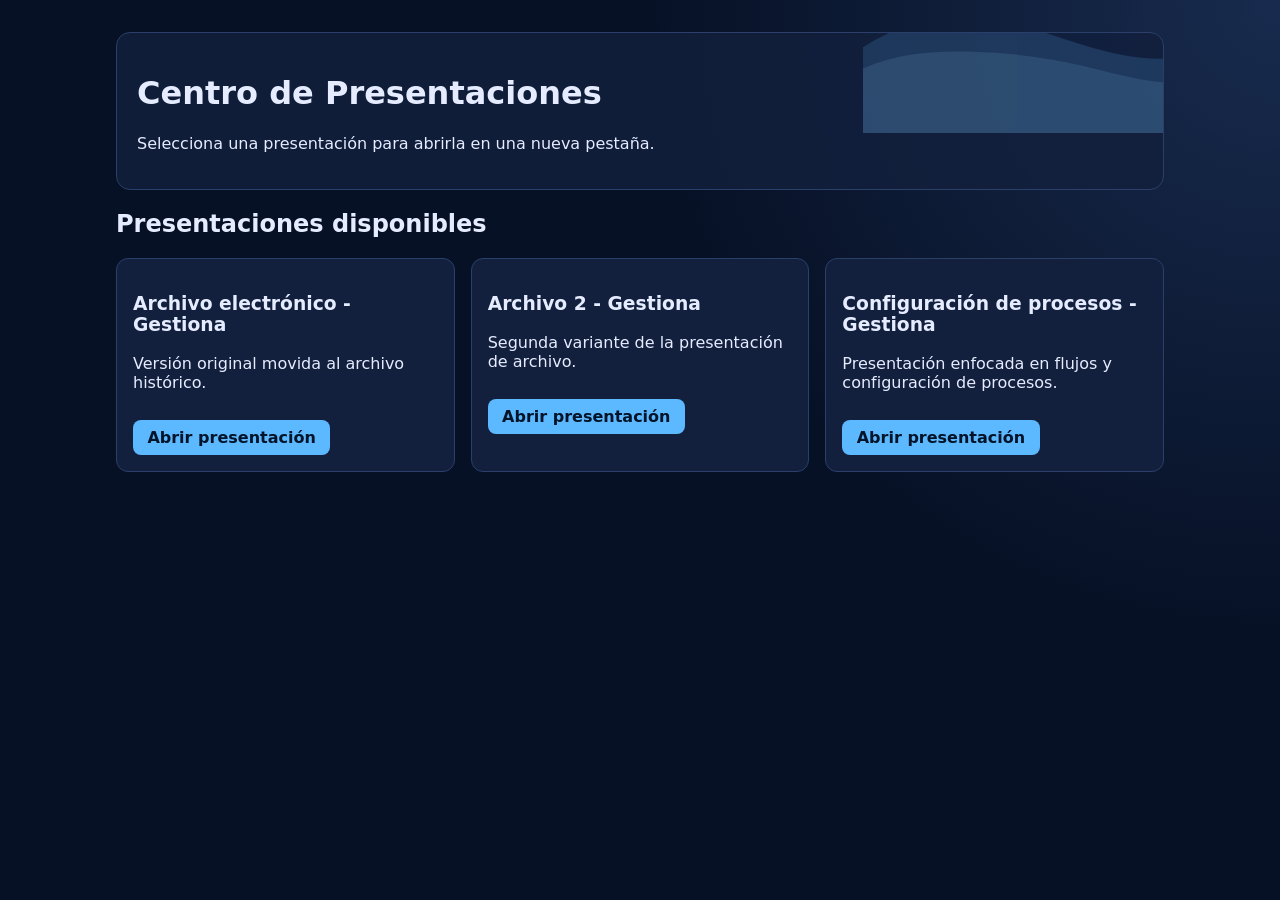
==== index.html @ 779e6be7 "feat: crear app lanzadora y archivar presentación original" ====
<!doctype html>
<html lang="es">
<head>
  <meta charset="UTF-8" />
  <meta name="viewport" content="width=device-width, initial-scale=1.0" />
  <title>Centro de Presentaciones</title>
  <link rel="stylesheet" href="recursos/app.css" />
</head>
<body>
  <main class="app">
    <header class="hero">
      <img src="recursos/brand-wave.svg" alt="Decoración" class="hero__bg" />
      <h1>Centro de Presentaciones</h1>
      <p>Selecciona una presentación para abrirla en una nueva pestaña.</p>
    </header>

    <section>
      <h2>Presentaciones disponibles</h2>
      <div id="presentations" class="grid" aria-live="polite"></div>
    </section>
  </main>

  <script src="app.js"></script>
</body>
</html>
---- recursos/app.css ----
:root {
  --bg: #071126;
  --card: #13203d;
  --card-border: #2a3f69;
  --text: #e6ecff;
  --accent: #5cb8ff;
}

* { box-sizing: border-box; }

body {
  margin: 0;
  min-height: 100vh;
  font-family: Inter, system-ui, -apple-system, Segoe UI, Roboto, sans-serif;
  background: radial-gradient(circle at top right, #182b4e, var(--bg) 40%);
  color: var(--text);
}

.app {
  max-width: 1080px;
  margin: 0 auto;
  padding: 2rem 1rem 3rem;
}

.hero {
  position: relative;
  overflow: hidden;
  border: 1px solid var(--card-border);
  border-radius: 14px;
  background: rgba(19, 32, 61, 0.82);
  padding: 1.25rem;
}

.hero__bg {
  position: absolute;
  right: -120px;
  top: -40px;
  width: 420px;
  opacity: .55;
  pointer-events: none;
}

.grid {
  margin-top: 1rem;
  display: grid;
  grid-template-columns: repeat(auto-fit, minmax(260px, 1fr));
  gap: 1rem;
}

.card {
  border: 1px solid var(--card-border);
  background: var(--card);
  border-radius: 12px;
  padding: 1rem;
  animation: fadeUp .45s ease both;
}

.btn {
  margin-top: .75rem;
  display: inline-block;
  color: #021429;
  background: var(--accent);
  padding: .5rem .9rem;
  border-radius: 8px;
  text-decoration: none;
  font-weight: 600;
}

@keyframes fadeUp {
  from { transform: translateY(8px); opacity: 0; }
  to { transform: translateY(0); opacity: 1; }
}
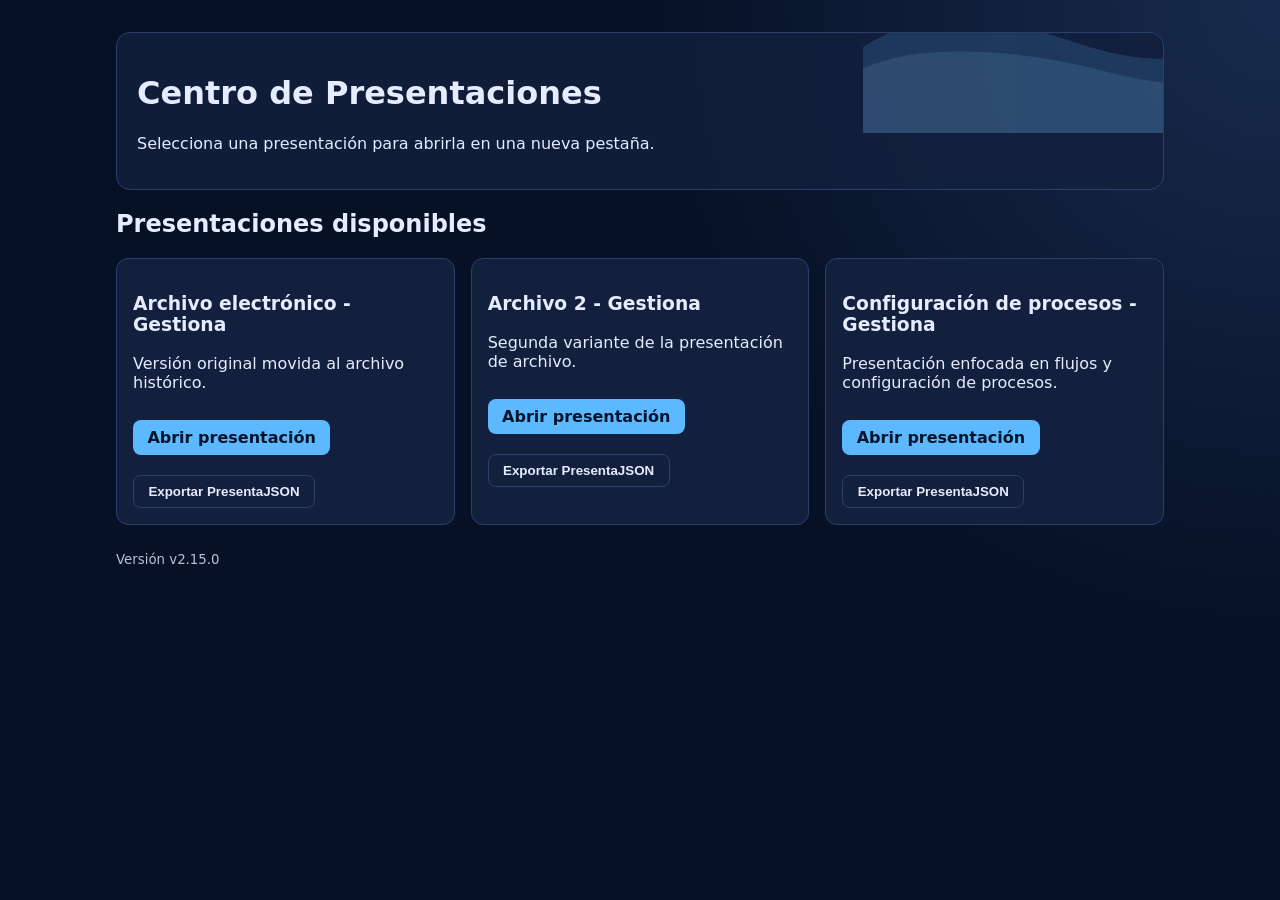
==== commit 0706e399: "Merge pull request #22 from javierogamm/codex/add-export-functionality-to-presentajson feat: exporta" ====
--- a/index.html
+++ b/index.html
@@ -18,6 +18,7 @@
       <h2>Presentaciones disponibles</h2>
       <div id="presentations" class="grid" aria-live="polite"></div>
     </section>
+    <footer class="app__footer"><small id="appVersion"></small></footer>
   </main>
 
   <script src="app.js"></script>
--- a/recursos/app.css
+++ b/recursos/app.css
@@ -70,3 +70,30 @@
   from { transform: translateY(8px); opacity: 0; }
   to { transform: translateY(0); opacity: 1; }
 }
+
+.card__actions {
+  display: flex;
+  gap: .5rem;
+  flex-wrap: wrap;
+}
+
+.btn {
+  border: none;
+  cursor: pointer;
+}
+
+.btn--ghost {
+  color: var(--text);
+  background: transparent;
+  border: 1px solid var(--card-border);
+}
+
+.btn:disabled {
+  opacity: .65;
+  cursor: wait;
+}
+
+.app__footer {
+  margin-top: 1.5rem;
+  opacity: .8;
+}
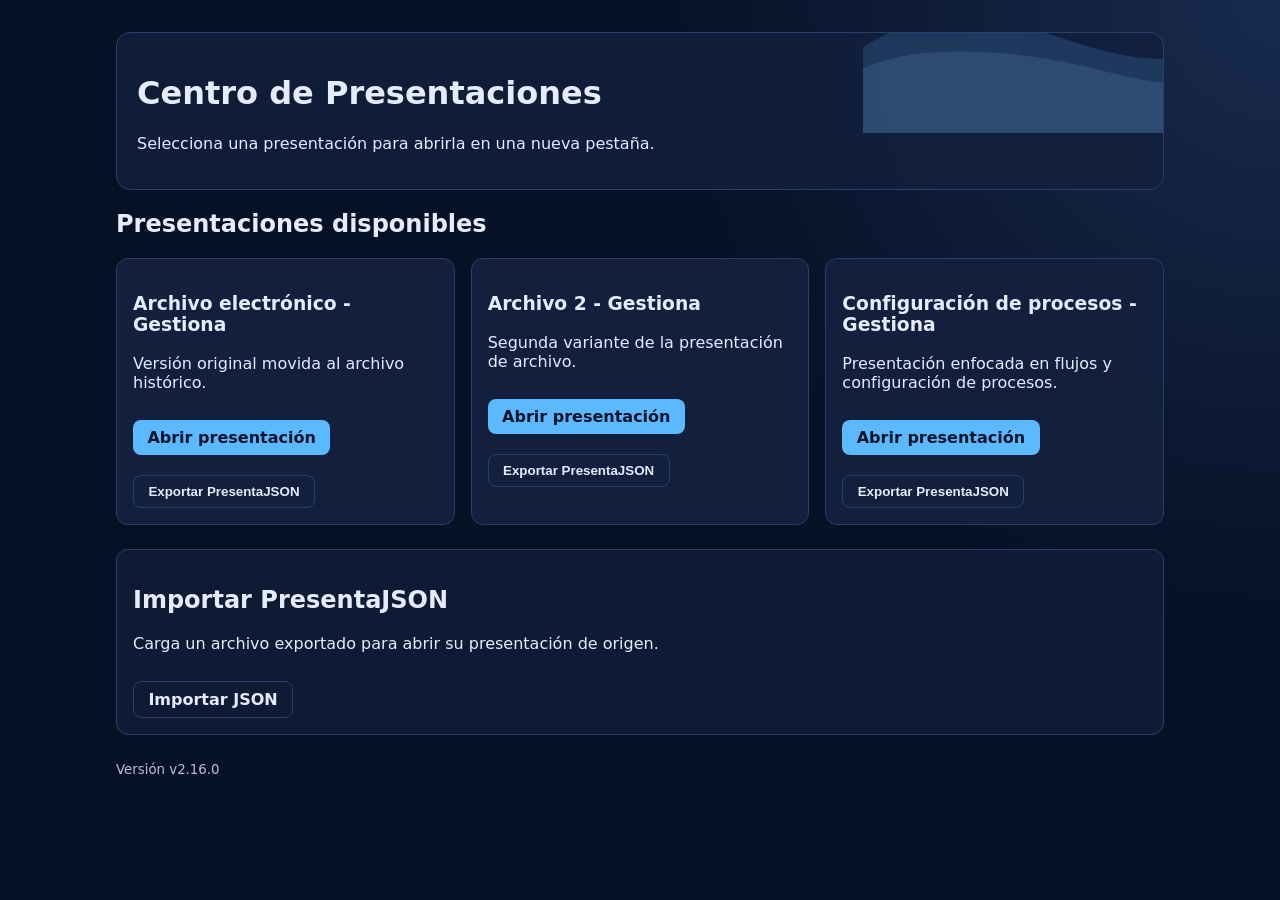
==== commit d8db620c: "Merge aa8b74ebf607f7bd7f56acb3e2925265b82e8384 into 0706e39965553be539a2756c0dc77058cf7749f3" ====
--- a/index.html
+++ b/index.html
@@ -18,6 +18,15 @@
       <h2>Presentaciones disponibles</h2>
       <div id="presentations" class="grid" aria-live="polite"></div>
     </section>
+    <section class="importer" aria-label="Importar PresentaJSON">
+      <h2>Importar PresentaJSON</h2>
+      <p>Carga un archivo exportado para abrir su presentación de origen.</p>
+      <div class="importer__actions">
+        <label class="btn btn--ghost" for="importPresentaJsonInput">Importar JSON</label>
+        <input id="importPresentaJsonInput" type="file" accept="application/json,.json" hidden />
+        <small id="importStatus" aria-live="polite"></small>
+      </div>
+    </section>
     <footer class="app__footer"><small id="appVersion"></small></footer>
   </main>
 
--- a/recursos/app.css
+++ b/recursos/app.css
@@ -97,3 +97,27 @@
   margin-top: 1.5rem;
   opacity: .8;
 }
+
+
+.importer {
+  margin-top: 1.5rem;
+  border: 1px solid var(--card-border);
+  background: rgba(19, 32, 61, 0.7);
+  border-radius: 12px;
+  padding: 1rem;
+}
+
+.importer__actions {
+  display: flex;
+  flex-wrap: wrap;
+  gap: .6rem;
+  align-items: center;
+}
+
+#importStatus {
+  opacity: .9;
+}
+
+.importer__status--error {
+  color: #ff9fa8;
+}
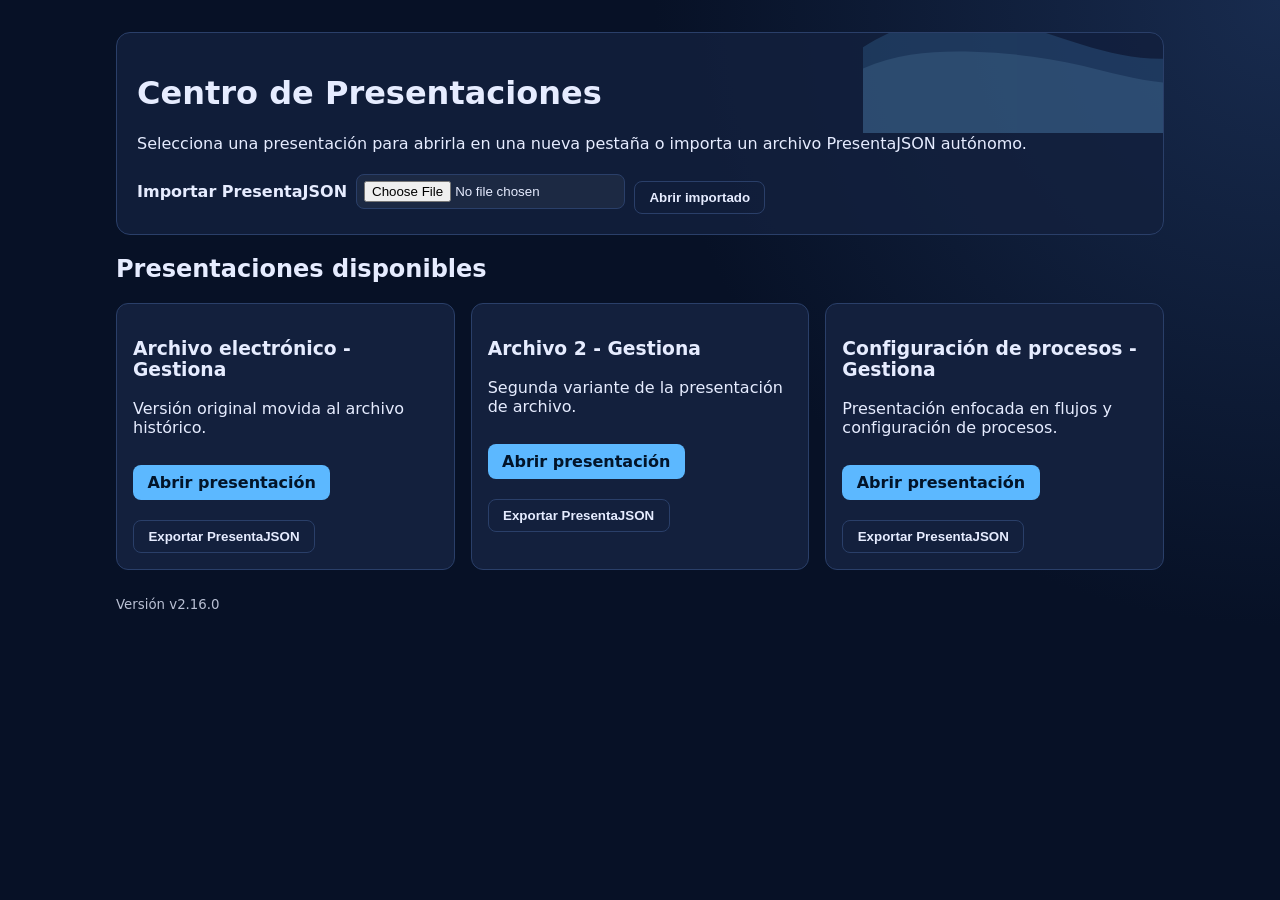
==== commit 988069a5: "Merge pull request #24 from javierogamm/codex/add-importador-para-presentajson-autonomas Añade impor" ====
--- a/index.html
+++ b/index.html
@@ -11,21 +11,17 @@
     <header class="hero">
       <img src="recursos/brand-wave.svg" alt="Decoración" class="hero__bg" />
       <h1>Centro de Presentaciones</h1>
-      <p>Selecciona una presentación para abrirla en una nueva pestaña.</p>
+      <p>Selecciona una presentación para abrirla en una nueva pestaña o importa un archivo PresentaJSON autónomo.</p>
+      <div class="importer">
+        <label for="presentaJsonInput" class="importer__label">Importar PresentaJSON</label>
+        <input id="presentaJsonInput" class="importer__input" type="file" accept=".json,.presentajson" />
+        <button id="importPresentaJsonBtn" class="btn btn--ghost" type="button">Abrir importado</button>
+      </div>
     </header>
 
     <section>
       <h2>Presentaciones disponibles</h2>
       <div id="presentations" class="grid" aria-live="polite"></div>
-    </section>
-    <section class="importer" aria-label="Importar PresentaJSON">
-      <h2>Importar PresentaJSON</h2>
-      <p>Carga un archivo exportado para abrir su presentación de origen.</p>
-      <div class="importer__actions">
-        <label class="btn btn--ghost" for="importPresentaJsonInput">Importar JSON</label>
-        <input id="importPresentaJsonInput" type="file" accept="application/json,.json" hidden />
-        <small id="importStatus" aria-live="polite"></small>
-      </div>
     </section>
     <footer class="app__footer"><small id="appVersion"></small></footer>
   </main>
--- a/recursos/app.css
+++ b/recursos/app.css
@@ -98,26 +98,22 @@
   opacity: .8;
 }
 
-
 .importer {
-  margin-top: 1.5rem;
-  border: 1px solid var(--card-border);
-  background: rgba(19, 32, 61, 0.7);
-  border-radius: 12px;
-  padding: 1rem;
+  margin-top: .9rem;
+  display: flex;
+  gap: .55rem;
+  align-items: center;
+  flex-wrap: wrap;
 }
 
-.importer__actions {
-  display: flex;
-  flex-wrap: wrap;
-  gap: .6rem;
-  align-items: center;
+.importer__label {
+  font-weight: 600;
 }
 
-#importStatus {
-  opacity: .9;
+.importer__input {
+  color: var(--text);
+  background: rgba(255,255,255,.05);
+  border: 1px solid var(--card-border);
+  border-radius: 8px;
+  padding: .36rem .45rem;
 }
-
-.importer__status--error {
-  color: #ff9fa8;
-}
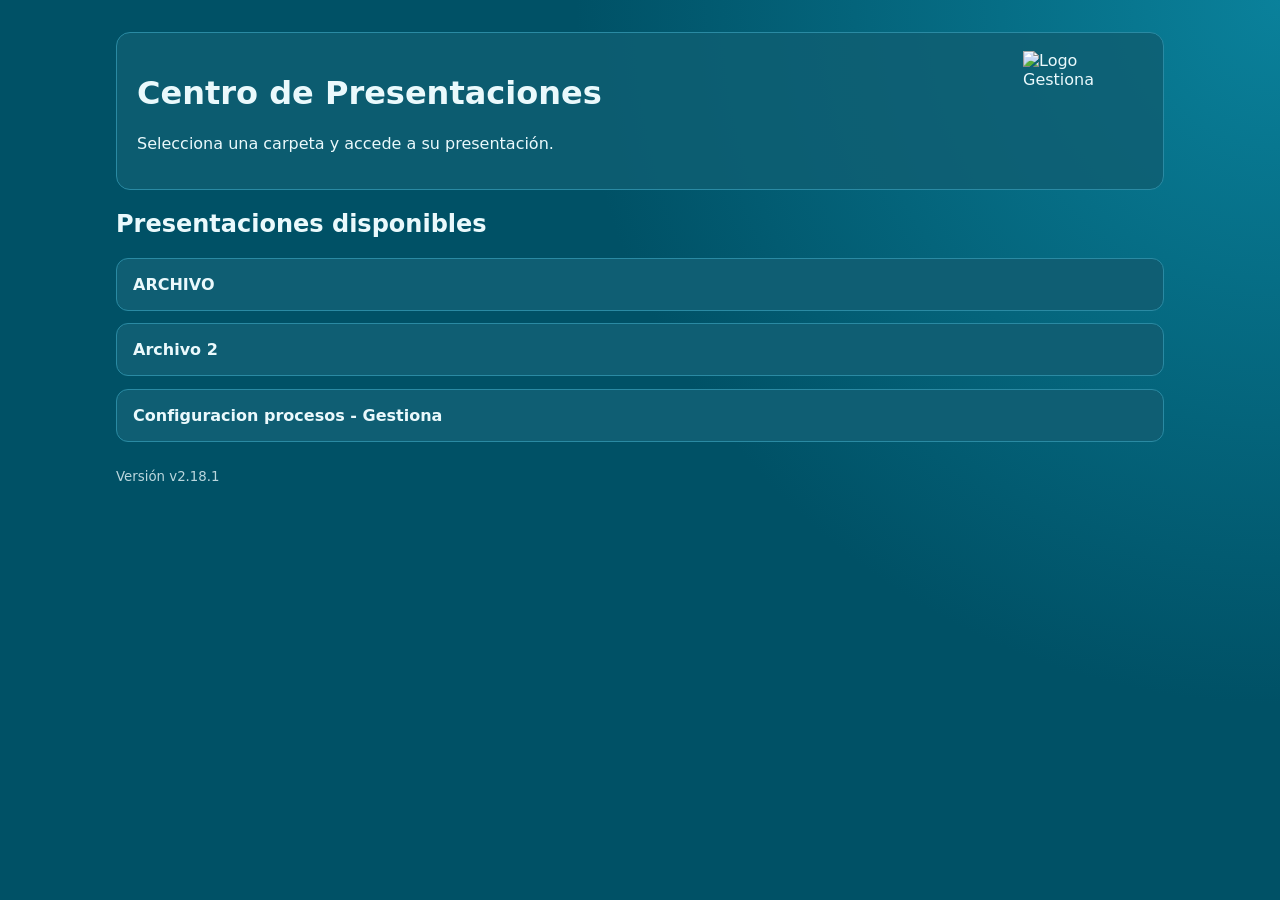
==== commit 13767ad1: "Ajusta hero: quitar decoración y usar logo Gestiona Pantone" ====
--- a/index.html
+++ b/index.html
@@ -9,19 +9,14 @@
 <body>
   <main class="app">
     <header class="hero">
-      <img src="recursos/brand-wave.svg" alt="Decoración" class="hero__bg" />
+      <img src="recursos/Gestiona-PANTONE.svg" alt="Logo Gestiona" class="hero__logo" />
       <h1>Centro de Presentaciones</h1>
-      <p>Selecciona una presentación para abrirla en una nueva pestaña o importa un archivo PresentaJSON autónomo.</p>
-      <div class="importer">
-        <label for="presentaJsonInput" class="importer__label">Importar PresentaJSON</label>
-        <input id="presentaJsonInput" class="importer__input" type="file" accept=".json,.presentajson" />
-        <button id="importPresentaJsonBtn" class="btn btn--ghost" type="button">Abrir importado</button>
-      </div>
+      <p>Selecciona una carpeta y accede a su presentación.</p>
     </header>
 
     <section>
       <h2>Presentaciones disponibles</h2>
-      <div id="presentations" class="grid" aria-live="polite"></div>
+      <div id="presentations" class="accordion" aria-live="polite"></div>
     </section>
     <footer class="app__footer"><small id="appVersion"></small></footer>
   </main>
--- a/recursos/app.css
+++ b/recursos/app.css
@@ -1,9 +1,9 @@
 :root {
-  --bg: #071126;
-  --card: #13203d;
-  --card-border: #2a3f69;
-  --text: #e6ecff;
-  --accent: #5cb8ff;
+  --bg: #005166;
+  --card: #0f5e73;
+  --card-border: #2a8aa3;
+  --text: #eaf9fc;
+  --accent: #7ad5eb;
 }
 
 * { box-sizing: border-box; }
@@ -12,108 +12,44 @@
   margin: 0;
   min-height: 100vh;
   font-family: Inter, system-ui, -apple-system, Segoe UI, Roboto, sans-serif;
-  background: radial-gradient(circle at top right, #182b4e, var(--bg) 40%);
+  background: radial-gradient(circle at top right, #0a819b, var(--bg) 45%);
   color: var(--text);
 }
 
-.app {
-  max-width: 1080px;
-  margin: 0 auto;
-  padding: 2rem 1rem 3rem;
-}
+.app { max-width: 1080px; margin: 0 auto; padding: 2rem 1rem 3rem; }
 
 .hero {
   position: relative;
   overflow: hidden;
   border: 1px solid var(--card-border);
   border-radius: 14px;
-  background: rgba(19, 32, 61, 0.82);
+  background: rgba(15, 94, 115, 0.85);
   padding: 1.25rem;
 }
 
-.hero__bg {
-  position: absolute;
-  right: -120px;
-  top: -40px;
-  width: 420px;
-  opacity: .55;
-  pointer-events: none;
-}
+.hero__logo { position: absolute; right: 1.25rem; top: 1.1rem; width: 120px; max-width: 30vw; z-index: 2; }
 
-.grid {
-  margin-top: 1rem;
-  display: grid;
-  grid-template-columns: repeat(auto-fit, minmax(260px, 1fr));
-  gap: 1rem;
-}
-
-.card {
-  border: 1px solid var(--card-border);
-  background: var(--card);
-  border-radius: 12px;
-  padding: 1rem;
-  animation: fadeUp .45s ease both;
-}
+.accordion { margin-top: 1rem; display: flex; flex-direction: column; gap: .8rem; }
+.accordion__item { border: 1px solid var(--card-border); background: var(--card); border-radius: 12px; overflow: hidden; }
+.accordion__summary { cursor: pointer; list-style: none; padding: 1rem; font-weight: 700; }
+.accordion__summary::-webkit-details-marker { display: none; }
+.accordion__content { padding: 0 1rem 1rem; animation: fadeUp .3s ease both; }
 
 .btn {
   margin-top: .75rem;
   display: inline-block;
-  color: #021429;
+  color: #073543;
   background: var(--accent);
   padding: .5rem .9rem;
   border-radius: 8px;
   text-decoration: none;
   font-weight: 600;
-}
-
-@keyframes fadeUp {
-  from { transform: translateY(8px); opacity: 0; }
-  to { transform: translateY(0); opacity: 1; }
-}
-
-.card__actions {
-  display: flex;
-  gap: .5rem;
-  flex-wrap: wrap;
-}
-
-.btn {
   border: none;
   cursor: pointer;
 }
 
-.btn--ghost {
-  color: var(--text);
-  background: transparent;
-  border: 1px solid var(--card-border);
-}
+.btn--ghost { color: var(--text); background: transparent; border: 1px solid var(--card-border); }
+.card__actions { display: flex; gap: .5rem; flex-wrap: wrap; }
+.app__footer { margin-top: 1.5rem; opacity: .8; }
 
-.btn:disabled {
-  opacity: .65;
-  cursor: wait;
-}
-
-.app__footer {
-  margin-top: 1.5rem;
-  opacity: .8;
-}
-
-.importer {
-  margin-top: .9rem;
-  display: flex;
-  gap: .55rem;
-  align-items: center;
-  flex-wrap: wrap;
-}
-
-.importer__label {
-  font-weight: 600;
-}
-
-.importer__input {
-  color: var(--text);
-  background: rgba(255,255,255,.05);
-  border: 1px solid var(--card-border);
-  border-radius: 8px;
-  padding: .36rem .45rem;
-}
+@keyframes fadeUp { from { transform: translateY(8px); opacity: 0; } to { transform: translateY(0); opacity: 1; } }
